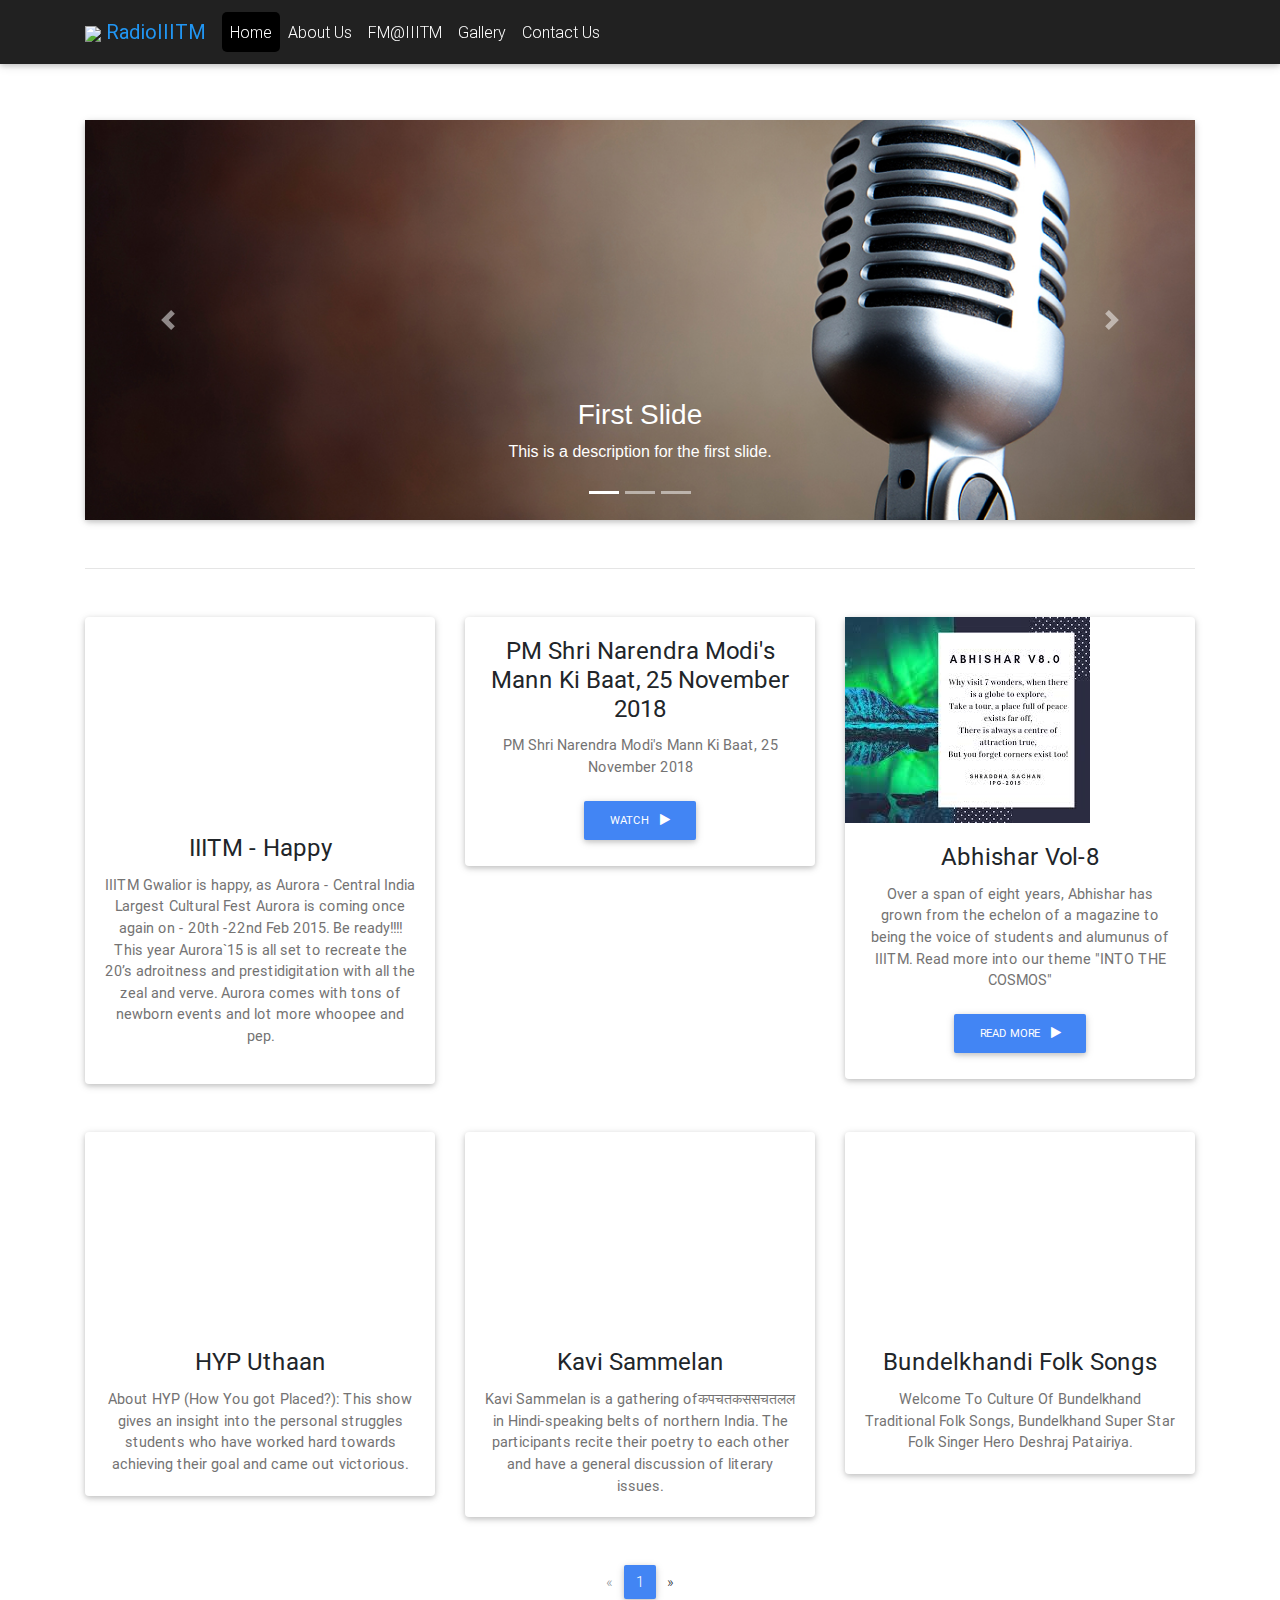
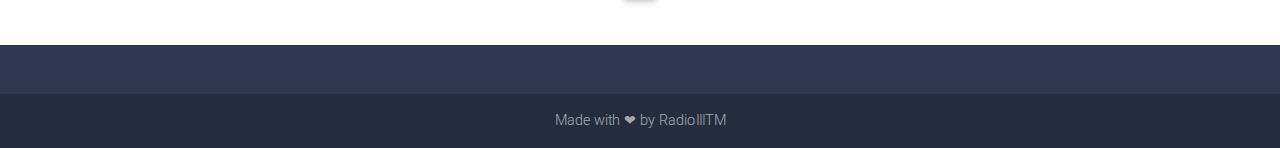
==== index.html @ 73d0d8b4 "Add files via upload" ====
<!DOCTYPE html>
<html lang="en">

<head>
    <meta charset="utf-8">
    <meta name="viewport" content="width=device-width, initial-scale=1, shrink-to-fit=no">
    <meta http-equiv="x-ua-compatible" content="ie=edge">
    <title>IIITM Radio</title>
    <!-- Font Awesome -->
    <link rel="stylesheet" href="https://maxcdn.bootstrapcdn.com/font-awesome/4.7.0/css/font-awesome.min.css">
    <!-- <link rel="stylesheet" type="text/css" href="css/bootstrap1.css"> -->
    <!-- Bootstrap core CSS -->
    <link href="css/bootstrap.min.css" rel="stylesheet">
    <!-- Material Design Bootstrap -->
    <link href="css/mdb.min.css" rel="stylesheet">
    <!-- Your custom styles (optional) -->
    <link rel="stylesheet" type="text/css" href="radiocs.css">
    <link rel="icon" href="favicon.ico">
</head>

<body>

    <!--Main Navigation-->
    <header>
<button onclick="topFunction()" id="myBtn" title="Go to top"><h3 id="arrow">&#8593;</h3></button>
        <!-- Navbar -->
        <nav class="navbar fixed-top navbar-expand-md bg-dark navbar-dark scrolling-navbar">
            <div class="container">

                <!-- Brand -->
                <a class="navbar-brand waves-effect" href="https://www.iiitm.ac.in" target="_blank">
                    <img src="favicon.ico">
                    <strong class="blue-text">RadioIIITM</strong>
                </a>

                <!-- Collapse -->
                <button class="navbar-toggler" type="button" data-toggle="collapse" data-target="#navbarSupportedContent" aria-controls="navbarSupportedContent"
                    aria-expanded="false" aria-label="Toggle navigation">
                    <span class="navbar-toggler-icon"></span>
                </button>

                <!-- Links -->
                <div class="collapse navbar-collapse" id="navbarSupportedContent">

                    <!-- Left -->
                    <ul class="navbar-nav mr-auto">
                        <li class="nav-item" id="home">
                            <a class="nav-link waves-effect" href="index.html" id="cl">Home
                                <!-- <span class="sr-only">(current)</span> -->
                            </a>
                        </li>
                        <li class="nav-item" id="abt">
                            <a class="nav-link waves-effect" href="aboutus.html" id="cli">About Us</a>
                        </li>
                        <li class="nav-item" id="fm">
                            <a class="nav-link waves-effect" onclick="revealRadio()" id="clj">FM@IIITM</a>
                        </li>
                        <li class="nav-item" >
                            <a class="nav-link waves-effect" href="gallery.html" id="clj">Gallery</a>
                        </li>
                        <li class="nav-item" id="contact1">
                            <a class="nav-link waves-effect" href="contact.html" id="clk">Contact Us</a>
                        </li>
                    </ul>

                    <!-- Right -->
                    <!-- <ul class="navbar-nav nav-flex-icons">
                        <li class="nav-item">
                            <a href="https://www.facebook.com/" class="nav-link waves-effect" target="_blank">
                                <i class="fa fa-facebook"></i>
                            </a>
                        </li>
                        <li class="nav-item">
                            <a href="https://twitter.com/" class="nav-link waves-effect" target="_blank">
                                <i class="fa fa-twitter"></i>
                            </a>
                        </li>
                        <li class="nav-item">
                            <a href="https://instagram.com/" class="nav-link waves-effect" target="_blank">
                                <i class="fa fa-instagram"></i>
                            </a>
                        </li>
                        <li class="nav-item">
                            <a href="https://youtube.com/" class="nav-link waves-effect" target="_blank">
                                <i class="fa fa-youtube"></i>
                            </a>
                        </li>
                    </ul> -->

                </div>

            </div>
        </nav>
        <!-- Navbar -->

    </header>
    <!--Main Navigation-->
<br>
    <!--Main layout-->
    <div class="mt-5 pt-5" id="newsfeed">
    	
        <div class="container">

            <!--Section: Jumbotron-->
            <section class="card wow fadeIn">

                <!-- Content -->
                <iframe frameborder="0" style="height: 400px; overflow:scroll; width: 100%" src="carousel.html" marginheight="1" marginwidth="1" name="cboxmain" id="cboxmain" seamless="seamless" scrolling="no" frameborder="0" allowtransparency="true" ></iframe>
                <!-- Content -->
            </section>
            <!--Section: Jumbotron-->

            <hr class="my-5">

            <!--Section: Cards-->
            <section class="text-center">

                <!--Grid row-->
                <div class="row mb-4 wow fadeIn">

                    <!--Grid column-->
                    <div class="col-lg-4 col-md-12 mb-4">

                        <!--Card-->
                        <div class="card">

                            <!--Card image-->
                            <div class="view overlay">
                                <div class="embed-responsive embed-responsive-16by9 rounded-top">
                                    <iframe class="embed-responsive-item" src="https://www.youtube.com/embed/Tgwyj2mG_YU" allowfullscreen></iframe>
                                </div>
                            </div>

                            <!--Card content-->
                            <div class="card-body">
                                <!--Title-->
                                <h4 class="card-title">IIITM - Happy</h4>
                                <!--Text-->
                                <p class="card-text">IIITM Gwalior is happy, as Aurora - Central India Largest Cultural Fest Aurora is coming once again on - 20th -22nd Feb 2015. Be ready!!!!
                                This year Aurora`15 is all set to recreate the 20’s adroitness and prestidigitation with all the zeal and verve. Aurora comes with tons of newborn events and lot more whoopee and pep.</p>
                                <p class="card-text">
                                </p>
                            </div>

                        </div>
                        <!--/.Card-->

                    </div>
                    <!--Grid column-->

                    <!--Grid column-->
                    <div class="col-lg-4 col-md-6 mb-4">

                        <!--Card-->
                        <div class="card">

                            <!--Card image-->
                            <div class="view overlay">
                                <img src="assets\modi1.jpg" class="card-img-top" alt="">
                                <a href="https://www.youtube.com/watch?v=VZHsPcmP-Y4" target="_blank">
                                    <div class="mask rgba-white-slight"></div>
                                </a>
                            </div>

                            <!--Card content-->
                            <div class="card-body">
                                <!--Title-->
                                <h4 class="card-title">PM Shri Narendra Modi's Mann Ki Baat, 25 November 2018</h4>
                                <!--Text-->
                                <p class="card-text">PM Shri Narendra Modi's Mann Ki Baat, 25 November 2018</p>
                                <a href="https://www.youtube.com/watch?v=VZHsPcmP-Y4" target="_blank" class="btn btn-primary btn-md">Watch
                                    <i class="fa fa-play ml-2"></i>
                                </a>
                            </div>

                        </div>
                        <!--/.Card-->

                    </div>
                    <!--Grid column-->

                    <!--Grid column-->
                    <div class="col-lg-4 col-md-6 mb-4">

                        <!--Card-->
                        <div class="card">

                            <!--Card image-->
                            <div class="view overlay">
                                <img src="assets\abhishar.jpg" alt="">
                                <a href="https://mdbootstrap.com/education/tech-marketing/web-push-introduction/" target="_blank">
                                    <div class="mask rgba-white-slight"></div>
                                </a>
                            </div>

                            <!--Card content-->
                            <div class="card-body">
                                <!--Title-->
                                <h4 class="card-title">Abhishar Vol-8</h4>
                                <!--Text-->
                                <p class="card-text">Over a span of eight years, Abhishar has grown from the echelon of a magazine to being the voice of students and alumunus of IIITM. Read more into our theme "INTO THE COSMOS"</p>
                                <a href="https://www.iiitm.ac.in/images/qlinks/abhishar-volume-8.pdf" target="_blank" class="btn btn-primary btn-md">Read More
                                    <i class="fa fa-play ml-2"></i>
                                </a>
                            </div>

                        </div>
                        <!--/.Card-->

                    </div>
                    <!--Grid column-->

                </div>
                <!--Grid row-->

                <!--Grid row-->
                <div class="row mb-4 wow fadeIn">

                    <!--Grid column-->
                    <div class="col-lg-4 col-md-12 mb-4">

                        <!--Card-->
                        <div class="card">

                            <!--Card image-->
                            <div class="view overlay">
                                <div class="embed-responsive embed-responsive-16by9 rounded-top">
                                    <iframe class="embed-responsive-item" src="https://www.youtube.com/embed/otK1fHKMaZ4" allowfullscreen></iframe>
                                </div>
                            </div>

                            <!--Card content-->
                            <div class="card-body">
                                <!--Title-->
                                <h4 class="card-title">HYP Uthaan</h4>
                                <!--Text-->
                                <p class="card-text">About HYP (How You got Placed?): This show gives an insight into the personal struggles students who have worked hard towards achieving their goal and came out victorious.</p>
                                <!-- <a href="https://mdbootstrap.com/angular/" target="_blank" class="btn btn-primary btn-md">Free download
                                    <i class="fa fa-download ml-2"></i>
                                </a> -->
                            </div>

                        </div>
                        <!--/.Card-->

                    </div>
                    <!--Grid column-->

                    <!--Grid column-->
                    <div class="col-lg-4 col-md-6 mb-4">

                        <!--Card-->
                        <div class="card">

                            <!--Card image-->
                            <div class="view overlay">
                                <div class="embed-responsive embed-responsive-16by9 rounded-top">
                                    <iframe class="embed-responsive-item" src="https://www.youtube.com/embed/u95GrnpfZz0" allowfullscreen></iframe>
                                </div>
                            </div>
                            <!--Card content-->
                            <div class="card-body">
                                <!--Title-->
                                <h4 class="card-title">Kavi Sammelan</h4>
                                <!--Text-->
                                <p class="card-text">Kavi Sammelan is a gathering ofकपचतकससचतलल in Hindi-speaking belts of northern India. The participants recite their poetry to each other and have a general discussion of literary issues.</p>
                                <!-- <a href="https://mdbootstrap.com/react/" target="_blank" class="btn btn-primary btn-md">Free download
                                    <i class="fa fa-download ml-2"></i>
                                </a> -->
                            </div>

                        </div>
                        <!--/.Card-->

                    </div>
                    <!--Grid column-->

                    <!--Grid column-->
                    <div class="col-lg-4 col-md-6 mb-4">

                        <!--Card-->
                        <div class="card">

                            <!--Card image-->
                            <div class="view overlay">
                                <div class="embed-responsive embed-responsive-16by9 rounded-top">
                                    <iframe class="embed-responsive-item" src="https://www.youtube.com/embed/Gld5KNvKqEo"" allowfullscreen></iframe>
                                </div>
                            </div>

                            <!--Card content-->
                            <div class="card-body">
                                <!--Title-->
                                <h4 class="card-title">Bundelkhandi Folk Songs</h4>
                                <!--Text-->
                                <p class="card-text">Welcome To Culture Of Bundelkhand Traditional Folk Songs, Bundelkhand Super Star Folk Singer Hero Deshraj Patairiya.</p>
                                <!-- <a href="https://mdbootstrap.com/vue/" target="_blank" class="btn btn-primary btn-md">Free download
                                    <i class="fa fa-download ml-2"></i>
                                </a> -->
                            </div>

                        </div>
                        <!--/.Card-->

                    </div>
                    <!--Grid column-->

                </div>
                <!--Grid row-->

                <!--Pagination-->
                <nav class="d-flex justify-content-center wow fadeIn">
                    <ul class="pagination pg-blue">

                        <!--Arrow left-->
                        <li class="page-item disabled">
                            <a class="page-link" href="#" aria-label="Previous">
                                <span aria-hidden="true">&laquo;</span>
                                <span class="sr-only">Previous</span>
                            </a>
                        </li>

                        <li class="page-item active">
                            <a class="page-link" href="#">1
                                <span class="sr-only">(current)</span>
                            </a>
                        </li>
                        <!-- <li class="page-item">
                            <a class="page-link" href="#">2</a>
                        </li> -->
                       

                        <li class="page-item">
                            <a class="page-link" href="#" aria-label="Next">
                                <span aria-hidden="true">&raquo;</span>
                                <span class="sr-only">Next</span>
                            </a>
                        </li>      
                    </ul>
                </nav>
                <!--Pagination-->

            </section>
            <!--Section: Cards-->

        </div>
        
    </div>
    <!--Main layout-->



	


    <div class="mt-5 pt-5" id="radioIIITM" style="display: none;">
        <div class="container">

            <!--Section: Jumbotron-->
            <section class="card wow fadeIn" style="background-image: url(https://mdbootstrap.com/img/Photos/Others/gradient1.jpg);" >
                <!-- Content -->
                <div class="card-body text-white text-center py-5 px-5 my-5">
<p class="mb-4">Hit the <i class="fa fa-play"></i> button to listen to RadioIIITM</p>
                   <audio controls>
  <source src="a.mp3" type="audio/mpeg">
Your browser does not support the audio element.
</audio>       
                    
                </div>
                <!-- Content -->
            </section>
        </div>
    </div>


	





    <!--Footer-->
    <footer class="page-footer text-center font-small mdb-color darken-2 mt-4 wow fadeIn" class="footer" id="foot">

        <!--Call to action-->
       
        <hr class="my-4">

        <!-- Social icons -->
        <div class="pb-4">
            <!-- <a href="https://www.facebook.com/" target="_blank">
                <i class="fa fa-facebook mr-3"></i>
            </a>

            <a href="https://twitter.com/" target="_blank">
                <i class="fa fa-twitter mr-3"></i>
            </a>

            <a href="https://www.youtube.com/" target="_blank">
                <i class="fa fa-youtube mr-3"></i>
            </a>
            <a href="https://www.instagram.com/" target="_blank">
                <i class="fa fa-instagram mr-3"></i>
            </a> -->
            
        </div>
        <!-- Social icons -->

        <!--Copyright-->
        <div class="footer-copyright py-3">
            Made with ❤ by RadioIIITM

        </div>
        <!--/.Copyright-->

    </footer>
    <!--/.Footer-->

    <!-- SCRIPTS -->
    <!-- JQuery -->
    <script type="text/javascript" src="js/jquery-3.3.1.min.js"></script>
    <!-- Bootstrap tooltips -->
    <script type="text/javascript" src="js/popper.min.js"></script>
    <!-- Bootstrap core JavaScript -->
    <script type="text/javascript" src="js/bootstrap.min.js"></script>
    <!-- MDB core JavaScript -->
    <script type="text/javascript" src="js/mdb.min.js"></script>
    <!-- Initializations -->
    <script type="text/javascript">
        // Animations initialization
        new WOW().init();
    </script>
    <script src="radiojs.js"></script>
        <!-- when opened , home tab is black -->
    <script>
        var limit=500;
    document.getElementById("home").style.backgroundColor = 'black';
    document.getElementById("home").style.borderRadius = '5px';

    window.onscroll = function() {scrollFunction()};

function scrollFunction() {
  if (document.body.scrollTop > limit || document.documentElement.scrollTop > limit) {
    document.getElementById("myBtn").style.display = "block";
  } else {
    document.getElementById("myBtn").style.display = "none";
  }
}

// When the user clicks on the button, scroll to the top of the document
function topFunction() {
  document.body.scrollTop = 0;
  document.documentElement.scrollTop = 0;
}
    </script>
</body>
</html>
---- radiocs.css ----
#cl{
	color:white;
}

.navbar-toggler-icon{
	border-color: white; 
	outline: white;
	border-radius: 5px;
}

.navbar{
	background-color: #5f5f5f; 
}

#myBtn {
  display: none;
  position: fixed;
  bottom: 20px;
  right: 30px;
  z-index: 99;
  font-size: 18px;
  border: none;
  outline: none;
  background-color: #66ffff;
  color: white;
  cursor: pointer;
  padding: 15px;
  border-radius: 4px;
}

#myBtn:hover {
  background-color: #555;
}

#arrow{
	color: black;
}
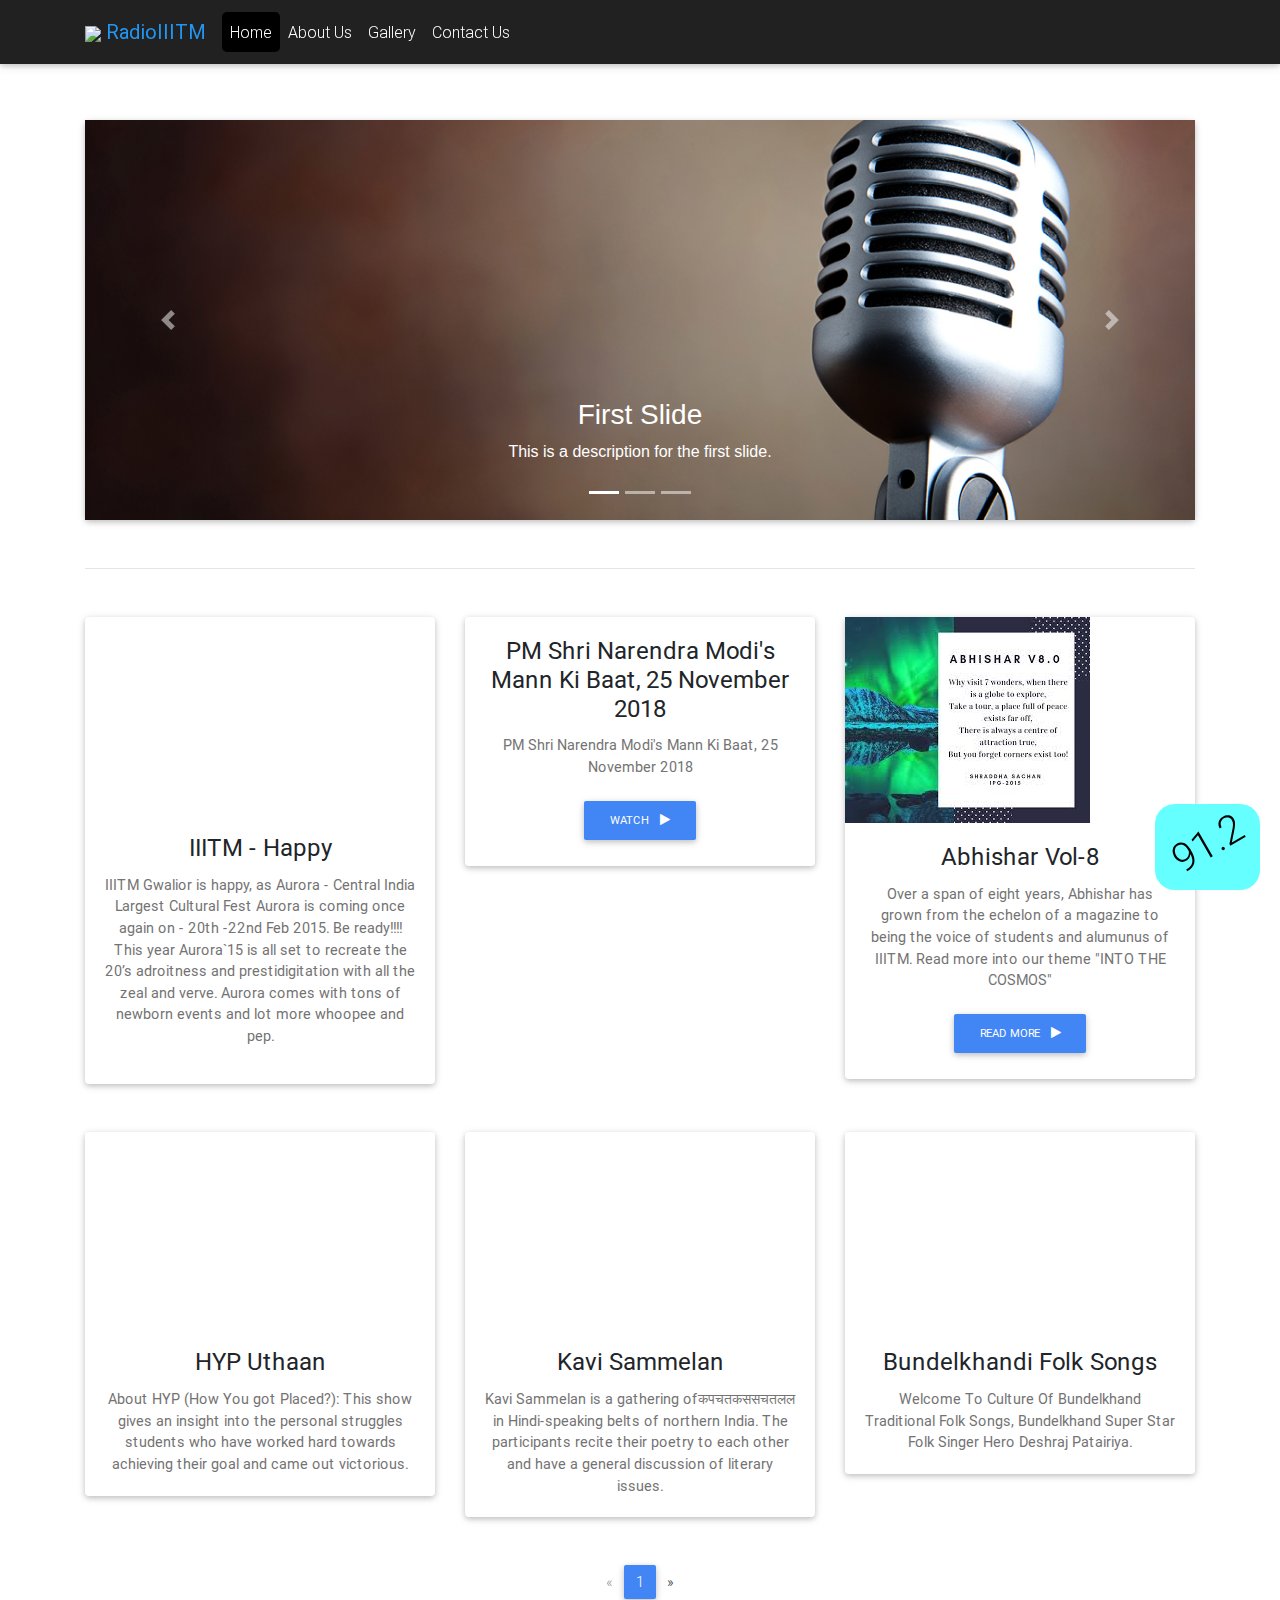
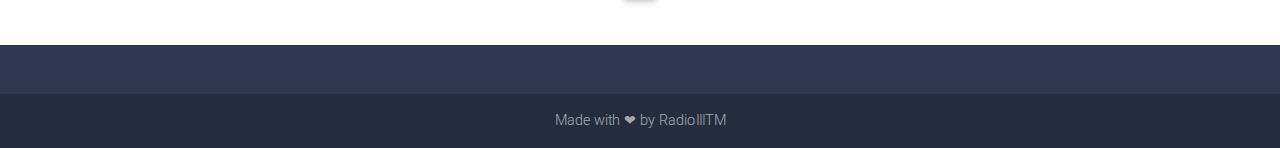
==== commit 6aa931e7: "fixed navbar and  added fm btn" ====
--- a/index.html
+++ b/index.html
@@ -22,7 +22,8 @@
 
     <!--Main Navigation-->
     <header>
-<button onclick="topFunction()" id="myBtn" title="Go to top"><h3 id="arrow">&#8593;</h3></button>
+<button  id="myBtn" title="Go to top"><h1 id="arrow">91.2</h1></button>
+
         <!-- Navbar -->
         <nav class="navbar fixed-top navbar-expand-md bg-dark navbar-dark scrolling-navbar">
             <div class="container">
@@ -52,10 +53,8 @@
                         <li class="nav-item" id="abt">
                             <a class="nav-link waves-effect" href="aboutus.html" id="cli">About Us</a>
                         </li>
-                        <li class="nav-item" id="fm">
-                            <a class="nav-link waves-effect" onclick="revealRadio()" id="clj">FM@IIITM</a>
-                        </li>
-                        <li class="nav-item" >
+
+                        <li class="nav-item"  id="gallery">
                             <a class="nav-link waves-effect" href="gallery.html" id="clj">Gallery</a>
                         </li>
                         <li class="nav-item" id="contact1">
@@ -98,7 +97,7 @@
 <br>
     <!--Main layout-->
     <div class="mt-5 pt-5" id="newsfeed">
-    	
+
         <div class="container">
 
             <!--Section: Jumbotron-->
@@ -284,7 +283,7 @@
                             <!--Card image-->
                             <div class="view overlay">
                                 <div class="embed-responsive embed-responsive-16by9 rounded-top">
-                                    <iframe class="embed-responsive-item" src="https://www.youtube.com/embed/Gld5KNvKqEo"" allowfullscreen></iframe>
+                                    <iframe class="embed-responsive-item" src="https://www.youtube.com/embed/Gld5KNvKqEo" allowfullscreen></iframe>
                                 </div>
                             </div>
 
@@ -328,14 +327,14 @@
                         <!-- <li class="page-item">
                             <a class="page-link" href="#">2</a>
                         </li> -->
-                       
+
 
                         <li class="page-item">
                             <a class="page-link" href="#" aria-label="Next">
                                 <span aria-hidden="true">&raquo;</span>
                                 <span class="sr-only">Next</span>
                             </a>
-                        </li>      
+                        </li>
                     </ul>
                 </nav>
                 <!--Pagination-->
@@ -344,13 +343,13 @@
             <!--Section: Cards-->
 
         </div>
-        
+
     </div>
     <!--Main layout-->
 
 
 
-	
+
 
 
     <div class="mt-5 pt-5" id="radioIIITM" style="display: none;">
@@ -364,8 +363,8 @@
                    <audio controls>
   <source src="a.mp3" type="audio/mpeg">
 Your browser does not support the audio element.
-</audio>       
-                    
+</audio>
+
                 </div>
                 <!-- Content -->
             </section>
@@ -373,7 +372,7 @@
     </div>
 
 
-	
+
 
 
 
@@ -383,7 +382,7 @@
     <footer class="page-footer text-center font-small mdb-color darken-2 mt-4 wow fadeIn" class="footer" id="foot">
 
         <!--Call to action-->
-       
+
         <hr class="my-4">
 
         <!-- Social icons -->
@@ -402,7 +401,7 @@
             <a href="https://www.instagram.com/" target="_blank">
                 <i class="fa fa-instagram mr-3"></i>
             </a> -->
-            
+
         </div>
         <!-- Social icons -->
 
@@ -436,22 +435,6 @@
         var limit=500;
     document.getElementById("home").style.backgroundColor = 'black';
     document.getElementById("home").style.borderRadius = '5px';
-
-    window.onscroll = function() {scrollFunction()};
-
-function scrollFunction() {
-  if (document.body.scrollTop > limit || document.documentElement.scrollTop > limit) {
-    document.getElementById("myBtn").style.display = "block";
-  } else {
-    document.getElementById("myBtn").style.display = "none";
-  }
-}
-
-// When the user clicks on the button, scroll to the top of the document
-function topFunction() {
-  document.body.scrollTop = 0;
-  document.documentElement.scrollTop = 0;
-}
     </script>
 </body>
 </html>
--- a/radiocs.css
+++ b/radiocs.css
@@ -3,35 +3,35 @@
 }
 
 .navbar-toggler-icon{
-	border-color: white; 
+	border-color: white;
 	outline: white;
 	border-radius: 5px;
 }
 
 .navbar{
-	background-color: #5f5f5f; 
+	background-color: #5f5f5f;
 }
 
 #myBtn {
-  display: none;
+  display: block;
   position: fixed;
-  bottom: 20px;
-  right: 30px;
+  bottom: 10px;
+  right: 20px;
   z-index: 99;
   font-size: 18px;
   border: none;
   outline: none;
+	/* width: 20px; */
+	/* height: 20px; */
   background-color: #66ffff;
   color: white;
   cursor: pointer;
   padding: 15px;
-  border-radius: 4px;
+  border-radius: 20px;
 }
 
-#myBtn:hover {
-  background-color: #555;
-}
 
 #arrow{
 	color: black;
-}+	transform: rotate(-30deg);
+}
